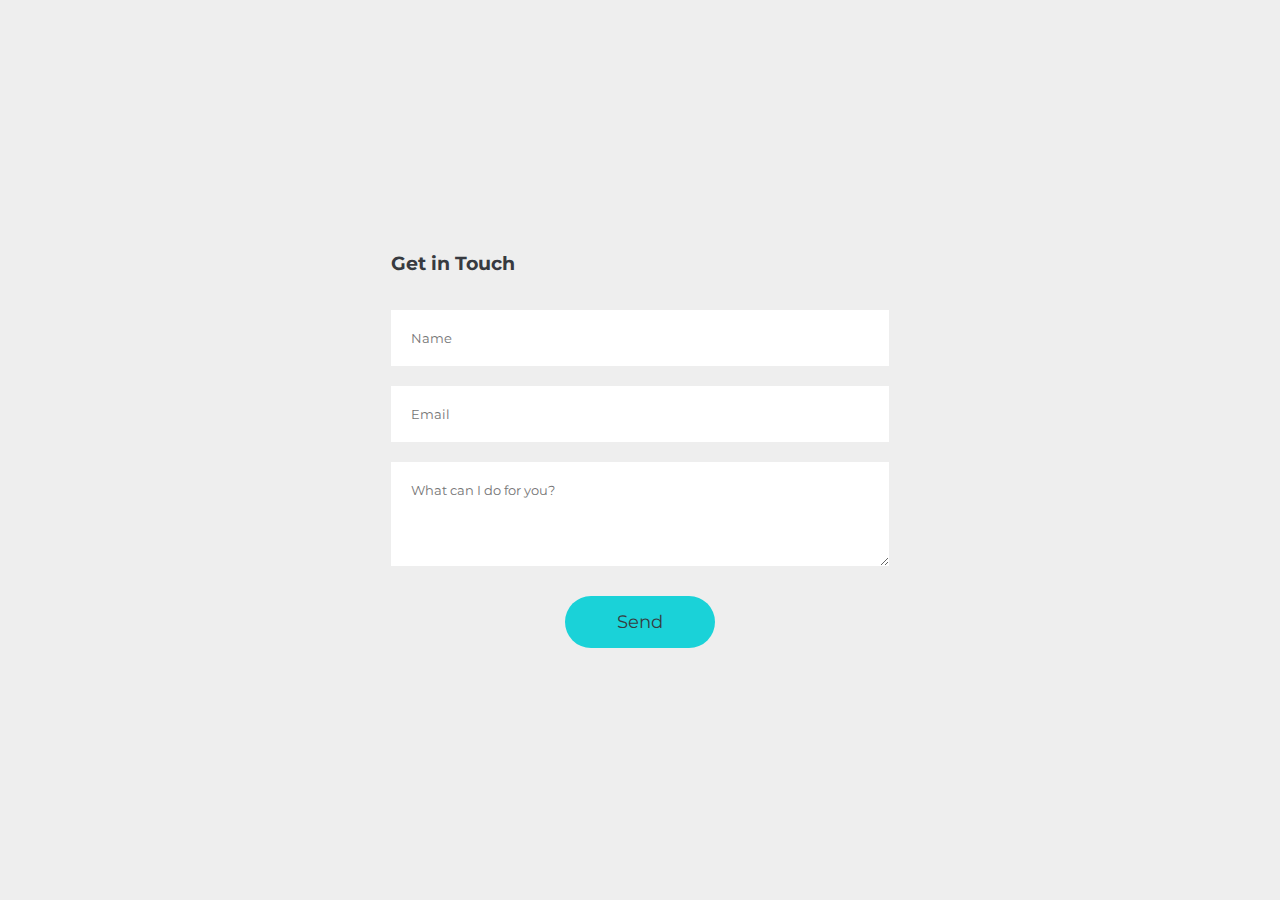
==== contact.html @ 9b8824d4 "Add files via upload" ====
<!DOCTYPE html>
<html lang="en">

<head>
    <meta charset="UTF-8">
    <meta http-equiv="X-UA-Compatible" content="IE=edge">
    <meta name="viewport" content="width=device-width, initial-scale=1.0">
    <title>Contact</title>
    <link rel="preconnect" href="https://fonts.googleapis.com">
    <link rel="preconnect" href="https://fonts.gstatic.com" crossorigin>
    <link
        href="https://fonts.googleapis.com/css2?family=Montserrat:wght@100;200;300;400;500;600;700;800;900&family=Ubuntu:wght@300;400&display=swap"
        rel="stylesheet">
    <link rel="stylesheet" href="contact.css">
    <link rel="icon" href="images/favicon.ico">
</head>

<body>
    <div class="container">
        <form id="fcf-form-id" class="fcf-form-class" method="post" action="contact.php">
        <!-- <form onsubmit="sendEmail(); reset(); return false;"> -->
            <h3>Get in Touch</h3>
            <input type="text" id="Name" name="Name" class="fcf-form-control" placeholder="Name" required>
            <input type="email" id="Email" name="Email" class="fcf-form-control" placeholder="Email" required>
            <!-- <input type="text" id="phone" placeholder="Phone Number"> -->
                <textarea name="message" id="Message" name="Message" class="fcf-form-control" rows="4" placeholder="What can I do for you?"></textarea>
            
            <button type="submit">Send</button>
        </form>
    </div>

    <script src="https://smtpjs.com/v3/smtp.js"></script>
    <script>
        function sendEmail() {
            Email.send({
                Host: "smtp.gmail.com",
                Username: "spenceriggs@gmail.com",
                Password: "gmfhompqnfjoxrri",
                To: 'spenceriggs@gmail.com',
                From: document.getElementById('email').value,
                Subject: "New Message From: " + document.getElementById('name').value,
                Body: "Name: " + document.getElementById('name').value 
                    + "<br>Email: " + document.getElementById('email').value
                    + "<br>Phone: " + document.getElementById('phone').value
                    + "<br>Message: " + document.getElementById('message').value
            }).then(
                message => alert("Message Sent Successfully")
            );
        }
    </script>
</body>

</html>
---- contact.css ----
*{
    margin: 0;
    padding: 0;
    box-sizing: border-box;
    font-family: 'Montserrat', sans-serif;
}

.container{
    width: 100%;
    height: 100vh;
    background: #eeeeee;
    display: flex;
    align-items: center;
    justify-content: center;
}

form{
    background: transparent;
    display: flex;
    flex-direction: column;
    padding: 2vw 4vw;
    width: 90%;
    max-width: 600px;
    border-radius: 10px;
}

form h3{
    color: #373a40;
    font-weight: 700;
    padding-bottom: 25px;
}

form input, form textarea{
    border: 0;
    margin: 10px 0;
    padding: 20px;
    outline: none;
    background: #fff;
    font-style: 16px;
}

form button{
    padding: 15px;
    background: #1ad2d8;
    color: #373a40;
    font-size: 18px;
    border: 0;
    outline: none;
    cursor: pointer;
    width: 150px;
    margin: 20px auto 0;
    border-radius: 30px;
}
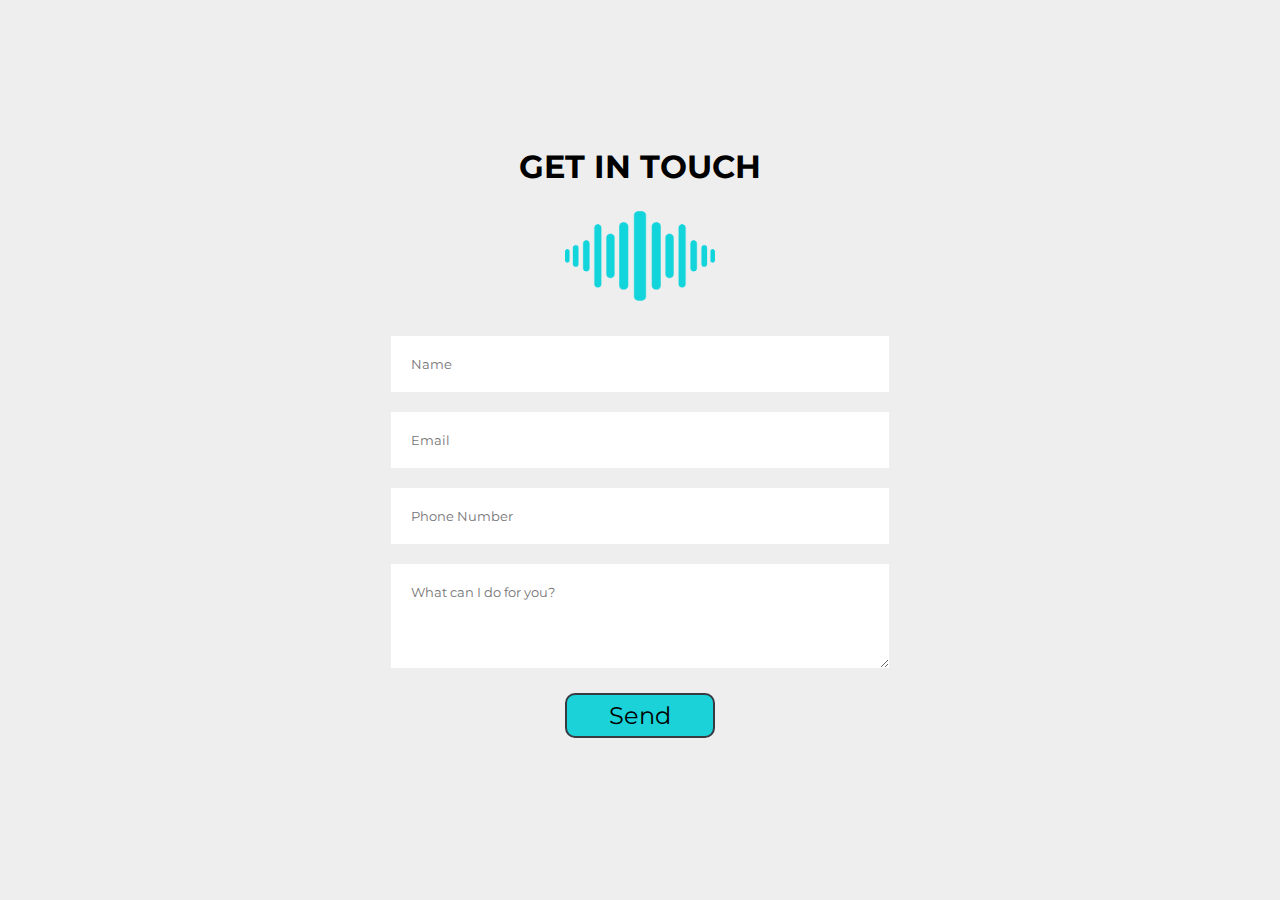
==== commit 9129877e: "Add files via upload" ====
--- a/contact.html
+++ b/contact.html
@@ -17,37 +17,24 @@
 
 <body>
     <div class="container">
-        <form id="fcf-form-id" class="fcf-form-class" method="post" action="contact.php">
-        <!-- <form onsubmit="sendEmail(); reset(); return false;"> -->
-            <h3>Get in Touch</h3>
-            <input type="text" id="Name" name="Name" class="fcf-form-control" placeholder="Name" required>
-            <input type="email" id="Email" name="Email" class="fcf-form-control" placeholder="Email" required>
-            <!-- <input type="text" id="phone" placeholder="Phone Number"> -->
-                <textarea name="message" id="Message" name="Message" class="fcf-form-control" rows="4" placeholder="What can I do for you?"></textarea>
+        <form  method="post" action="https://formsubmit.co/074462bf34aabf50b4a3249fa4dbafbe">
+            <!-- Honeypot -->
+            <input type="text" name="_honey" style="display: none;">
+            <!-- Disable Captcha -->
+            <input type="hidden" name="_captcha" value="false">
+            <!-- Success Message Link -->
+            <input type="hidden" name="_next" value="https://spence-riggs.github.io/portfolio/contact.html">
+            <h1>Get in Touch</h1>
+            <img src="images/logo-transparent-crop.png" alt="logo-img">
+            <input type="text" name="name" placeholder="Name" required>
+            <input type="email" name="email" placeholder="Email" required>
+            <input type="text" id="phone" placeholder="Phone Number">
+            <textarea name="message" name="message" rows="4" placeholder="What can I do for you?"></textarea>
             
-            <button type="submit">Send</button>
+            <button class="return-home-btn" type="submit">Send</button>
         </form>
     </div>
 
-    <script src="https://smtpjs.com/v3/smtp.js"></script>
-    <script>
-        function sendEmail() {
-            Email.send({
-                Host: "smtp.gmail.com",
-                Username: "spenceriggs@gmail.com",
-                Password: "gmfhompqnfjoxrri",
-                To: 'spenceriggs@gmail.com',
-                From: document.getElementById('email').value,
-                Subject: "New Message From: " + document.getElementById('name').value,
-                Body: "Name: " + document.getElementById('name').value 
-                    + "<br>Email: " + document.getElementById('email').value
-                    + "<br>Phone: " + document.getElementById('phone').value
-                    + "<br>Message: " + document.getElementById('message').value
-            }).then(
-                message => alert("Message Sent Successfully")
-            );
-        }
-    </script>
 </body>
 
 </html>--- a/contact.css
+++ b/contact.css
@@ -3,6 +3,16 @@
     padding: 0;
     box-sizing: border-box;
     font-family: 'Montserrat', sans-serif;
+}
+
+h1{
+    text-align: center;
+    text-transform: uppercase;
+}
+img{
+    text-align: center;
+    margin: 25px auto;
+    width: 150px;
 }
 
 .container{
@@ -38,6 +48,10 @@
     background: #fff;
     font-style: 16px;
 }
+form p{
+    text-align: center;
+    line-height: 1.5;
+}
 
 form button{
     padding: 15px;
@@ -50,4 +64,22 @@
     width: 150px;
     margin: 20px auto 0;
     border-radius: 30px;
-}+}
+
+.return-home-btn{
+    background-color: #1ad2d8;
+    color: #000;
+    border-radius: 10px;
+    border: #373a40 solid 2px;
+    margin: 15px auto;
+    padding: 6px 30px;
+    font-size: 1.5rem;
+    text-decoration: none;
+}
+
+.return-home-btn:hover{
+    background-color:#373a40;
+    color: #1ad2d8;
+}
+
+
